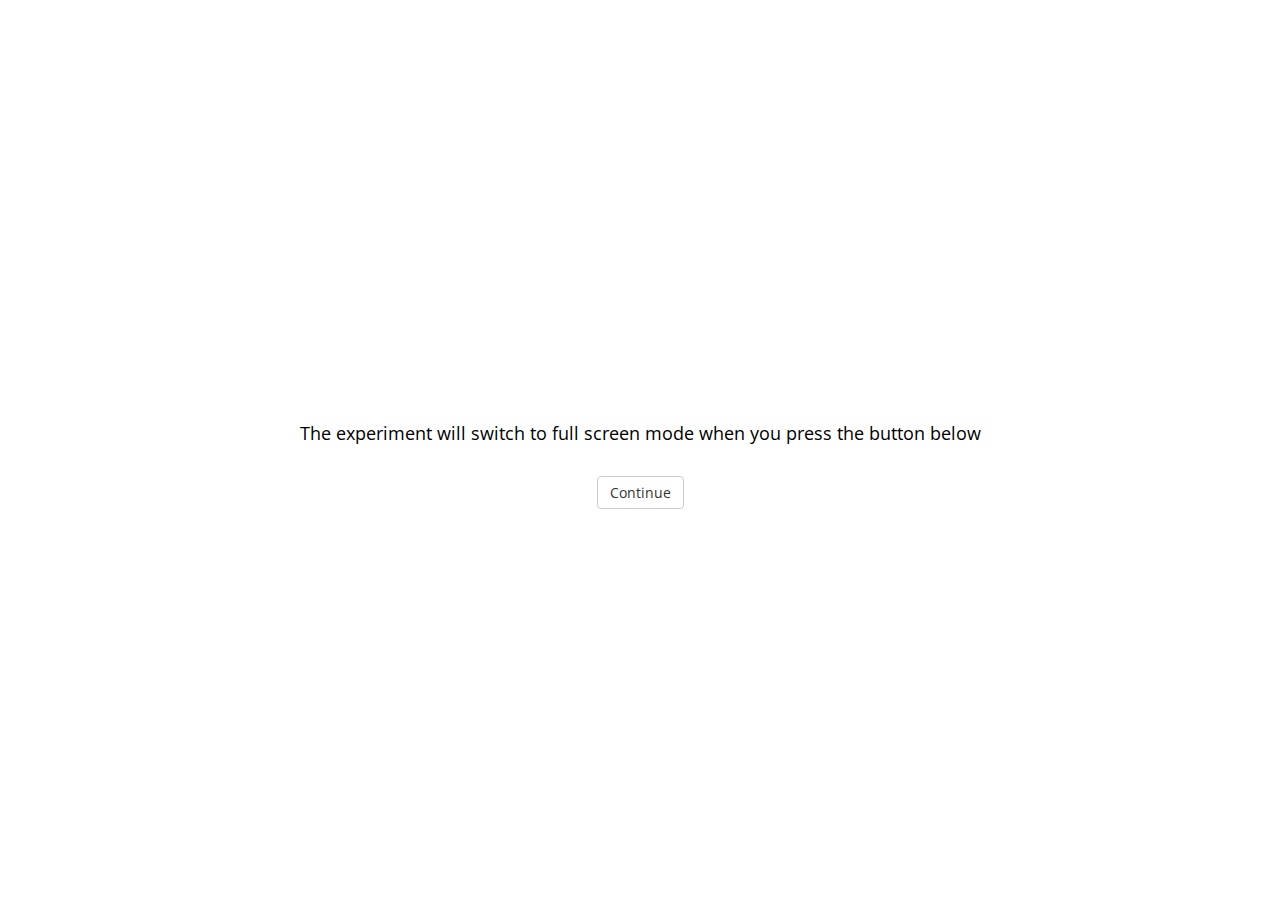
==== session1/cards/index.html @ a39df17e "calc bonus" ====
<!DOCTYPE html>
<html>

<head>
    <title>Cards</title>
    <script src="js/jquery-2.1.1.min.js"></script>
    <script src="js/jspsych.js"></script>
    <script src="plugins/jspsych-resize.js"></script>
    <script src="plugins/jspsych-html-keyboard-response.js"></script>
    <script src="plugins/jspsych-instructions.js"></script>
    <script src="plugins/jspsych-survey-text.js"></script>
    <script src="plugins/jspsych-survey-multi-choice.js"></script>
    <script src="plugins/jspsych-fullscreen.js"></script>
    <script src="plugins/jspsych-html-button-response.js"></script>
    <script src="plugins/jspsych-html-slider-response.js"></script>
    <link href="css/my_exp.css" rel="stylesheet" type="text/css">
    <link href="css/jspsych.css" rel="stylesheet" type="text/css">

</head>

<body>
    <script>

        /*this defines the css properties according to the window_screen_size*/
        var root = document.documentElement;
        var vis_angle_px = 105
        var square_width = 51.4
        root.style.setProperty('--top_middle', window.screen.height / 2 + "px");
        root.style.setProperty('--left_middle', window.screen.width / 2 - (square_width / 2) + "px");
        root.style.setProperty('--top_a', window.screen.height / 2 - vis_angle_px + "px");
        root.style.setProperty('--left_a', window.screen.width / 2 - vis_angle_px + "px");
        root.style.setProperty('--top_b', window.screen.height / 2 - 2 * vis_angle_px + "px");
        root.style.setProperty('--left_b', window.screen.width / 2 - 2 * vis_angle_px + "px");
        root.style.setProperty('--top_c', window.screen.height / 2 - 3 * vis_angle_px + "px");
        root.style.setProperty('--left_c', window.screen.width / 2 - 3 * vis_angle_px + "px");
        root.style.setProperty('--top_d', window.screen.height / 2 - vis_angle_px + "px");
        root.style.setProperty('--right_d', window.screen.width / 2 - vis_angle_px + "px");
        root.style.setProperty('--top_e', window.screen.height / 2 - 2 * vis_angle_px + "px");
        root.style.setProperty('--right_e', window.screen.width / 2 - 2 * vis_angle_px + "px");
        root.style.setProperty('--top_f', window.screen.height / 2 - 3 * vis_angle_px + "px");
        root.style.setProperty('--right_f', window.screen.width / 2 - 3 * vis_angle_px + "px");
        root.style.setProperty('--bottom_g', window.screen.height / 2 - vis_angle_px + "px");
        root.style.setProperty('--right_g', window.screen.width / 2 - vis_angle_px + "px");
        root.style.setProperty('--bottom_h', window.screen.height / 2 - 2 * vis_angle_px + "px");
        root.style.setProperty('--right_h', window.screen.width / 2 - 2 * vis_angle_px + "px");
        root.style.setProperty('--bottom_i', window.screen.height / 2 - 3 * vis_angle_px + "px");
        root.style.setProperty('--right_i', window.screen.width / 2 - 3 * vis_angle_px + "px");
        root.style.setProperty('--bottom_j', window.screen.height / 2 - vis_angle_px + "px");
        root.style.setProperty('--left_j', window.screen.width / 2 - vis_angle_px + "px");
        root.style.setProperty('--bottom_k', window.screen.height / 2 - 2 * vis_angle_px + "px");
        root.style.setProperty('--left_k', window.screen.width / 2 - 2 * vis_angle_px + "px");
        root.style.setProperty('--bottom_l', window.screen.height / 2 - 3 * vis_angle_px + "px");
        root.style.setProperty('--left_l', window.screen.width / 2 - 3 * vis_angle_px + "px");

        root.style.setProperty('--upper1', window.screen.height / 2 - 3 * vis_angle_px + "px");
        root.style.setProperty('--upper2', window.screen.height / 2 - 2 * vis_angle_px + "px");
        root.style.setProperty('--upper3', window.screen.height / 2 - vis_angle_px + "px");

        root.style.setProperty('--lower1', window.screen.height / 2 - 3 * vis_angle_px + "px");
        root.style.setProperty('--lower2', window.screen.height / 2 - 2 * vis_angle_px + "px");
        root.style.setProperty('--lower3', window.screen.height / 2 - vis_angle_px + "px");

        //---------------------------------------------------------------------------------------------
        root.style.setProperty('--left_card', window.screen.width / 2 - 350 + "px");
        root.style.setProperty('--right_card', window.screen.width / 2 -  350 + "px");
        root.style.setProperty('--middle_left_card', window.screen.width / 2 - 160 + "px");
        root.style.setProperty('--middle_right_card', window.screen.width / 2 - 160 + "px");

        root.style.setProperty('--top_card', window.screen.height / 2 - 90 + "px");
        root.style.setProperty('--top_reward', window.screen.height / 2 + "px");
        root.style.setProperty('--left_reward', window.screen.width / 2 + "px");


        /*---------------------------------------------------- 
        Card game starts
        ------------------------------------------------------*/
        /*full screen */
        var enter_fullscreen = {
            type: "fullscreen",
            fullscreen_mode: true
        }
        /*---------------------------------------------------- 
        Define images
        ------------------------------------------------------*/

        var example_deck0=['images/practice_elements/conversation_green_blank.png', 'images/practice_elements/conversation_ocean_blank.png']
        var example_deck1= ['images/practice_elements/heart_bluish_blank.png','images/practice_elements/star_purple_blank.png', 'images/practice_elements/heart_purple_blank.png','images/practice_elements/star_bluish_blank.png']
        var example_deck2= ['images/practice_elements/parallel_brown_plus.png', 'images/practice_elements/trapezoid_fuchsia_x.png', 'images/practice_elements/parallel_fuchsia_plus.png', 'images/practice_elements/trapezoid_brown_x.png', 'images/practice_elements/trapezoid_brown_plus.png', 'images/practice_elements/parallel_fuchsia_x.png', 'images/practice_elements/trapezoid_fuchsia_plus.png', 'images/practice_elements/parallel_brown_x.png']
        var practice_deck_images = [example_deck0,example_deck1,example_deck2]

        var example_reward0=['images/practice_reward/conversation_green_blank.png', 'images/practice_reward/conversation_ocean_blank.png']
        var example_reward1= ['images/practice_reward/heart_bluish_blank.png','images/practice_reward/star_purple_blank.png', 'images/practice_reward/heart_purple_blank.png','images/practice_reward/star_bluish_blank.png']
        var example_reward2= ['images/practice_reward/parallel_brown_plus.png', 'images/practice_reward/trapezoid_fuchsia_x.png', 'images/practice_reward/parallel_fuchsia_plus.png', 'images/practice_reward/trapezoid_brown_x.png', 'images/practice_reward/trapezoid_brown_plus.png', 'images/practice_reward/parallel_fuchsia_x.png', 'images/practice_reward/trapezoid_fuchsia_plus.png', 'images/practice_reward/parallel_brown_x.png']
        var practice_reward_images = [example_deck0,example_deck1,example_deck2]

        //2D array - array i contains the cards for block type i
        var test_deck0=['images/test_elements/pink_blank_triangle.png', 'images/test_elements/green_blank_triangle.png']
        var test_deck1= ['images/test_elements/red_rhombus.png', 'images/test_elements/yellow_hexagon.png','images/test_elements/red_hexagon.png', 'images/test_elements/yellow_rhombus.png']
        var test_deck2= ['images/test_elements/blue_circle_x.png',
        'images/test_elements/orange_square_plus.png',
         'images/test_elements/orange_circle_x.png',
         'images/test_elements/blue_square_plus.png',
         'images/test_elements/blue_square_x.png',
         'images/test_elements/orange_circle_plus.png',
          'images/test_elements/orange_square_x.png',
           'images/test_elements/blue_circle_plus.png' 
            ]
        var test_deck_images = [test_deck0,test_deck1,test_deck2]

        var reward_deck0=['images/reward_elements/pink_blank_triangle.png', 'images/reward_elements/green_blank_triangle.png']
        var reward_deck1= ['images/reward_elements/red_rhombus.png', 'images/reward_elements/yellow_hexagon.png','images/reward_elements/red_hexagon.png', 'images/reward_elements/yellow_rhombus.png']
        var reward_deck2= ['images/reward_elements/blue_circle_x.png',
        'images/reward_elements/orange_square_plus.png',
         'images/reward_elements/orange_circle_x.png',
         'images/reward_elements/blue_square_plus.png',
         'images/reward_elements/blue_square_x.png',
         'images/reward_elements/orange_circle_plus.png',
          'images/reward_elements/orange_square_x.png',
           'images/reward_elements/blue_circle_plus.png' 
            ]
        var reward_deck_images = [reward_deck0,reward_deck1,reward_deck2]

        var reward_images = ['images/zero_coins.png', 'images/won1-no-back1.png']
        var background='images/test_elements/background.png'

        /*----------------------------------------------------
        Define game-related settings
        ------------------------------------------------------*/
        var block_type=Number(jsPsych.randomization.sampleWithoutReplacement([0,1,2], 1));
        var practice_order=jsPsych.randomization.shuffle([0,0,1,1,2,2])
        var practice_number=-1;
        var background_locs;
        var invalid=false;
        var invalid_from_all_keyboard=false;
        var first_loc;
        var second_loc;
        var prob_reward;

        var FB_matrix1 = []; //first option for random walk
        FB_matrix1[0] = [0.157020842, 0.15, 0.15, 0.156040006, 0.15, 0.15, 0.15, 0.15, 0.15, 0.195488406, 0.238761738, 0.208685625, 0.176161325, 0.189415947, 0.179116023, 0.1990778, 0.15, 0.154505329, 0.20971304, 0.248624145, 0.243429274, 0.222942467, 0.25854102, 0.32771788, 0.346910101, 0.363247772, 0.412600622, 0.394723848, 0.379588708, 0.39092306, 0.37934023, 0.422537053, 0.42854826, 0.414645187, 0.411459023, 0.357681821, 0.319182052, 0.271389827, 0.331717046, 0.337330719, 0.360532922, 0.40079545, 0.4120548, 0.419174746, 0.49439884, 0.445138221, 0.462633019, 0.472754153, 0.446989894, 0.450821354]
        FB_matrix1[1] = [0.619709433, 0.638847416, 0.673558252, 0.650024264, 0.609580707, 0.643928684, 0.632410914, 0.660272086, 0.654805088, 0.654415047, 0.651459173, 0.622871469, 0.621873043, 0.64873017, 0.614258789, 0.624416768, 0.584623601, 0.549768795, 0.501743755, 0.463638119, 0.572912292, 0.521565163, 0.483212291, 0.416664343, 0.406414638, 0.424988911, 0.423891952, 0.477917326, 0.499917072, 0.527574737, 0.55610902, 0.542712218, 0.558499434, 0.630558855, 0.630067304, 0.633714377, 0.66237771, 0.642321058, 0.598826994, 0.537534203, 0.541353187, 0.565797459, 0.625624932, 0.673666597, 0.709709244, 0.732720996, 0.63950116, 0.653624258, 0.59332484, 0.584050675]
        FB_matrix1[2] = [0.455624574, 0.447060403, 0.464653849, 0.468050463, 0.479689254, 0.489298433, 0.49896292, 0.503229792, 0.426905337, 0.43950215, 0.424029653, 0.373946687, 0.309792793, 0.299386806, 0.330861332, 0.390680702, 0.368970152, 0.364360177, 0.30563429, 0.304244594, 0.231771321, 0.189074154, 0.232423255, 0.167898662, 0.223806442, 0.15, 0.160403157, 0.15, 0.15, 0.199845574, 0.252707012, 0.240813444, 0.31536487, 0.238292789, 0.158989637, 0.160086403, 0.157452045, 0.176706854, 0.163972711, 0.156086284, 0.15, 0.15, 0.15, 0.15, 0.15, 0.15, 0.163664995, 0.191478745, 0.179692284, 0.15]
        FB_matrix1[3] = [0.57748884, 0.547476684, 0.564055839, 0.533591457, 0.548975462, 0.530164744, 0.449644452, 0.400668363, 0.363860908, 0.384457003, 0.381435283, 0.395809752, 0.418116153, 0.444540894, 0.461018357, 0.499538162, 0.501779212, 0.444644815, 0.41071651, 0.412544239, 0.404462135, 0.394042659, 0.427578923, 0.414173854, 0.432006777, 0.409534504, 0.383596933, 0.366896641, 0.455084108, 0.475709276, 0.523782927, 0.467327472, 0.456414917, 0.399816399, 0.404586093, 0.419517324, 0.426407739, 0.408329963, 0.442421569, 0.439231949, 0.422045599, 0.398831425, 0.445303813, 0.442015842, 0.391095483, 0.39784058, 0.324718947, 0.306483515, 0.337784885, 0.36036193]

        var FB_matrix2 = []; //second option for random walk
        FB_matrix2[0] = [0.845975582487881, 0.85, 0.81123981623416, 0.789141099022303, 0.751663824866457, 0.72735351859757, 0.742347793238537, 0.753754227215819, 0.746075023900087, 0.737343506480181, 0.692984957684149, 0.675577628229723, 0.745556748998617, 0.71125837690303, 0.694514713755348, 0.714388446287687, 0.783630386810177, 0.770445763793407, 0.824521546472684, 0.790480453126701, 0.85, 0.85, 0.843176961956961, 0.85, 0.828195931451447, 0.755869600658702, 0.776593185122782, 0.81606989556573, 0.826657856553749, 0.85, 0.763451985095631, 0.768782826705445, 0.72315453750397, 0.744041295284946, 0.755981819695817, 0.763692087417252, 0.715492666976828, 0.665323379127968, 0.661767041062244, 0.636919337440861, 0.699988753390204, 0.7057964737575, 0.697944056588352, 0.668310166782719, 0.703052596271881, 0.670977141593213, 0.657559374880663, 0.657697260617624, 0.691640971133472, 0.611226726190539]
        FB_matrix2[1] = [0.375602713995613, 0.48282509800063, 0.494525989075682, 0.543622095082177, 0.516946927374032, 0.475244820667582, 0.400760299848026, 0.381880563982018, 0.347755215789558, 0.377812300016978, 0.380163069942995, 0.38413161981098, 0.26760715260041, 0.260422784855496, 0.268155079883975, 0.251406281945099, 0.209543175321419, 0.151202231088302, 0.224978510431589, 0.272585102536807, 0.250095598302914, 0.303130386824021, 0.37655862364951, 0.425015108588993, 0.466527045391378, 0.475585372727463, 0.49537639097554, 0.454527684102617, 0.458159320947147, 0.484668262193617, 0.495795588746343, 0.517344460155327, 0.52701976983929, 0.53399907556477, 0.503566092126325, 0.473970606757295, 0.496098948910575, 0.486695446679407, 0.450300736976094, 0.398544662174359, 0.352858472073834, 0.398636195191715, 0.426971077722684, 0.412985650447782, 0.416677577190978, 0.395748342240411, 0.327448231157449, 0.327799692492665, 0.251975712140467, 0.340218688032523]
        FB_matrix2[2] = [0.193985212384723, 0.206956045541635, 0.210698560537085, 0.167181866606574, 0.160385970678125, 0.222730035820976, 0.198469637701887, 0.172671623566782, 0.162798512889768, 0.15, 0.15, 0.15, 0.15, 0.199552385667056, 0.174287773822883, 0.269670686810636, 0.252786940174757, 0.189125237952722, 0.225414299620099, 0.243618922388333, 0.242317154413386, 0.289912399513056, 0.373745950650062, 0.359084647637115, 0.403656129661135, 0.441680486222199, 0.44164400896872, 0.414427808841568, 0.432450359373388, 0.422407688676513, 0.478765980026055, 0.43991321252404, 0.460515346014774, 0.477542614359421, 0.54663951246181, 0.5718563829427, 0.599289460718547, 0.632344042749078, 0.645294843658166, 0.603839822122366, 0.626033976530081, 0.617148808754216, 0.605145559853044, 0.60581328339173, 0.634693544130636, 0.608156883430918, 0.638272917443395, 0.759248046030977, 0.800744794715403, 0.743147931095743]
        FB_matrix2[3] = [0.657246048073284, 0.618086829682723, 0.595684150521574, 0.557190569488012, 0.564740500495189, 0.537794873440958, 0.572478028772034, 0.544284759819363, 0.565512040769269, 0.609162316383323, 0.612692635970217, 0.599074184466825, 0.624430540771649, 0.61362478265891, 0.589115858605799, 0.659608157197614, 0.609923227373039, 0.646017979685294, 0.678981124134102, 0.614548145493107, 0.56383454031102, 0.549029586091234, 0.55849401531693, 0.534321380083867, 0.524323955534099, 0.470320959464802, 0.472906551046881, 0.538562286829453, 0.478144939931822, 0.446185189590624, 0.381082715549124, 0.366965796117453, 0.358985000652961, 0.372394934108319, 0.344972096143612, 0.385304745329059, 0.353303088597743, 0.354771200328839, 0.302906027656004, 0.295663486413838, 0.352017105089281, 0.354826600774228, 0.318276430004339, 0.33619164577473, 0.32106888741154, 0.359266139343765, 0.341415475662829, 0.281568937933076, 0.282294114905856, 0.199795953234659]

        // capture info from Prolific
        var subject_id = jsPsych.data.getURLVariable('PROLIFIC_PID');
        // randomly assigning the random walk to be either 1 or 2
        if (subject_id != undefined) {
            var sign = subject_id[subject_id.length - 1];
            if (['0', '1', '2', '3', '4', 'a', 'b', 'c'].includes(sign)) {
                var FB_matrix = FB_matrix1
            }
            else {
                var FB_matrix = FB_matrix2
            }
        }
        else {
            var FB_matrix = FB_matrix1
        }

        /*----------------------------------------------------
        Start instructions
        ------------------------------------------------------*/
        var instructions_cards = {
            on_start: function () {
                if (document.querySelector('#cursor-toggle') != null) {
                    document.querySelector('#cursor-toggle').remove()
                }
            },
            type: "instructions",
            pages: ["<p><b><u>Welcome to the card game</u></b></p>"
                + "<p style='text-align:left'>Your winnings in this game will earn you additional payment bonus for the study."
                + " If no extra money will be earned in the card game, you will still get £2.5 for completing this session of the study."
                + " However, <b>you can gain up to an extra £0.9 based on winnings in the game.</b></p>",
            "<p style='text-align:left'> We will now provide instructions regarding the card game. Please read them carefully. <br>"
            + "Feel free to go back and forth between the screens.</p> "
            + "<p style='text-align:left'>At the end of the instructions, <b>we will ask you to complete a short quiz about them</b>, to make sure everything is well understood.</p>",
            "<p style='text-align:left'> Below is an example of a card-deck of four cards, very much like the cards in the game to follow. <b>The card-decks in the game, though, will vary in size - 2-card, 4-card or 8-card decks.</b> </p>" +
            "<img class='exampleDeck' src='images/practice_elements/heart_bluish_blank.png' >"+"<img class='exampleDeck' src='images/practice_elements/star_purple_blank.png' >"+
            "<img class='exampleDeck' src='images/practice_elements/heart_purple_blank.png' >"+"<img class='exampleDeck' src='images/practice_elements/star_bluish_blank.png' >",
            "<p> On each step, only two cards from the card deck will be offered, in only two of the four possible locations (as shown in the examples below).<br>"
            + "You will be able to select the <b>left card by pressing 'S'</b>, the <b>middle-left card by pressing 'F'</b>, the <b>middle-right card by pressing 'H'</b> and the <b>right card by pressing 'K'</b> on your keyboard."
            + " <br><br><u>Please do your best to respond as fast and as accurate as you can.</u><br></p>"
            + "<img class='exampleLoc1' src='images/example1.png' > <br>" + "<img class='exampleLoc2' src='images/example2.png' >",
            "<p style='text-align:left'>After selecting the card, you will see an outcome in the middle of the screen, as shown below.<br><br>"
            + "<b>Winning very much depends on the location of the card you chose - some locations are better than others in the block.</b><br>"
            + "Your task is to find out which location is the best in each block at any time and choose it.<br><br> <b> Please note that the winning chances of the locations are independent</b>.<br> Learning about one location does not tell you anything about the other locations.</p>"
            + "<br> <img class='exampleReward' src='images/example_reward.png'>",
            "<p style='text-align:left'><u>Three important things to remember:</u><br>"
            + "1. <b>How good a location is can change along with the game - </b> somewhat like the value of market products that sometimes is worth more and sometimes less."
            + "<br><br>2.<b> Only the locations are related to your chances of winning - </b> the identity of the card does not influence the chances of winning a coin.<br><br>"
            + " 3. <b>The chance that each location will give you money has nothing to do with the other locations - </b> you can't learn about one location from the money rewards you got for another.</p>"],
            show_clickable_nav: true
        };

        var start_instructions_test = {
            on_start: function () {
                if (document.querySelector('#cursor-toggle') != null)
                    document.querySelector('#cursor-toggle').remove()
            },
            type: 'html-keyboard-response',
            stimulus: "<p> <br><br> You will now move on to a quick quiz to make sure you understood the instructions. If you make a mistake, you will need to go through the instructions again. <br><br> <b> Press any key to continue</b></p>"
        }
        var Q1_options = ["2", "4", "8", "Could be either one, depending on the block."]
        var Q2_3_options = ["2", "4", "6"];
        var Q4_options = ["Click on it.", "Press the LEFT or RIGHT arrow keys.", "Press the 'S', 'F', 'H' or 'K' keys."];
        var Q5_6_options = ["True", "False"];
        var Q7_options = ["The goal is to learn which card is better", "The goal is to learn which location is better"]
        var Q8_options = ["True", "False"];
        var Q9_options = ["True - the cards are related to the winning chances.", "False - you won't win more or less by choosing one card over the other. Only the locations are related to your chance of winning."];


        var instructions_test = {
            type: 'survey-multi-choice',
            questions: [
                { prompt: "What is the size of a card deck?", name: 'deck_size', correct: "Could be either one, depending on the block.", options: Q1_options, required: true },
                { prompt: "How many cards are presented on each step?", name: 'cards_step', correct: "2", options: Q2_3_options, required: true },
                { prompt: "How many possible locations are there?", name: 'locations_amount', correct: "4", options: Q2_3_options, required: true },
                { prompt: "How do you choose a card?", name: 'choose_card', correct: "Press the 'S', 'F', 'H' or 'K' keys.", options: Q4_options, required: true },
                { prompt: "Some locations are better than others.", name: 'better_locations', correct: "True", options: Q5_6_options, required: true },
                { prompt: "How 'good' or 'bad' a location is will change along the game.", name: 'value_change', correct: "True", options: Q5_6_options, required: true },
                { prompt: "What is the goal in the game?", name: 'game_goal', correct: "The goal is to learn which location is better", options: Q7_options, required: true },
                { prompt: "If one location leads you to a large sum of money, it means the other location will probably lead you to a small sum of money.", name: 'value_independence', correct: 'False', options: Q8_options, required: true },
                { prompt: "If you select a location based on the card presented there, you might win more", name: 'location_value', correct: "False - you won't win more or less by choosing one card over the other. Only the locations are related to your chance of winning.", options: Q9_options, required: true },
            ],
        };

        var if_trial = {
            type: 'html-button-response',
            stimulus: "<p>Sorry. You made a mistake.<br>"
                + "Let's go back to the instructions. "
                + "Please read them carefully before submitting your answers. <br>"
                + "Thank you!",
            choices: ['Back to instructions']
        }
        var to_repeat;
        var check_answers = {
            timeline: [if_trial],
            conditional_function: function () {
                // get the data from the previous trial,
                // and check which key was pressed
                to_repeat = false;
                var responses_to_test = JSON.parse(jsPsych.data.get().filter({ trial_type: 'survey-multi-choice' }).last(1).select('responses').values[0])
                for (i = 0; i < instructions_test.questions.length; i++) {
                    current_name = instructions_test.questions[i].name;
                    current_correct = instructions_test.questions[i].correct
                    if (current_correct != responses_to_test[current_name]) {
                        to_repeat = true;
                        return to_repeat
                    }
                    else {
                        to_repeat = false;

                    }
                }
                return to_repeat
            }
        }
        /*---------------------------------------------------- 
        Functions for card game
        ------------------------------------------------------*/

        function find_background_loc(arr) {
            var ret=[false,false,false,false]
            var i
            for(i=0; i<arr.length; i++){
                if (arr[i]==background){
                    ret[i]=true;
                }
            }
            return ret;
        }

        function draw_show_cards(deck) {
            if (block_type==0){ //only colors
                card1=deck[0]
                card2= deck[1]
            }
            else if (block_type==1){// colors+shapes
                index= jsPsych.randomization.sampleWithReplacement([0,2],1)
                if(index==0){
                    card1=deck[0]
                    card2=deck[1]
                }
                else{
                    card1=deck[2]
                    card2=deck[3]
                }
            }
            else{ //colors+shapes+pattern
                index= jsPsych.randomization.sampleWithReplacement([0,2,4,6],1)
                if(index==0){
                    card1=deck[0]
                    card2=deck[1]
                }
                else if (index==2){
                    card1=deck[2]
                    card2=deck[3]
                }
                else if (index==4){
                    card1=deck[4]
                    card2=deck[5]
                }
                else{
                    card1=deck[6]
                    card2=deck[7]
                }
            }

            arr= jsPsych.randomization.shuffle([card1,card2,background, background])
            left_card=arr[0];
            mid_left_card=arr[1];
            mid_right_card=arr[2];
            right_card=arr[3];
            background_locs=find_background_loc(arr)

            if (practice_number == -1){ //if we are not in practice
                for (var i = 0; i < 4; i++){
                    if (background_locs[i] == 0){
                        if (arr[i] == card1){
                            first_loc = i
                        }
                        else {
                            second_loc = i
                        }
                    }
                }
            }


            left_with_tag = "<img class='card_left' src='" + left_card + "'>"
            mid_left_with_tag = "<img class='card_middle_left' src='" + mid_left_card + "'>"
            mid_right_with_tag = "<img class='card_middle_right' src='" + mid_right_card + "'>"
            right_with_tag = "<img class='card_right' src='" + right_card + "'>"

            return left_with_tag +  mid_left_with_tag + mid_right_with_tag + right_with_tag;
        }

        function show_choice() {
            last_choice = jsPsych.pluginAPI.convertKeyCodeToKeyCharacter(jsPsych.data.getLastTrialData().values()[0].key_press)

            left_with_tag = "<img class='card_left' src='" + background + "'>"
            mid_left_with_tag = "<img class='card_middle_left' src='" + background + "'>"
            mid_right_with_tag = "<img class='card_middle_right' src='" + background + "'>"
            right_with_tag = "<img class='card_right' src='" + background + "'>"

            if (last_choice == 's') {
                if (background_locs[0]==true){
                    invalid=true
                } 
                else{
                    selected = 0
                    if (practice_number != -1) { //we're practicing
                        card_selected = practice_deck_images[block_type].indexOf(left_card)
                        left_to_show = practice_reward_images[block_type][card_selected]
                    }
                    else{
                        card_selected = test_deck_images[block_type].indexOf(left_card)
                        left_to_show = reward_deck_images[block_type][card_selected]
                    }
                    left_with_tag = "<img class='card_left' src='" + left_to_show + "'>"
                }
            }
            else if (last_choice == 'f') {
                if (background_locs[1]==true){
                    invalid=true
                } 
                else{
                    selected = 1
                    if (practice_number != -1) { //we're practicing
                        card_selected = practice_deck_images[block_type].indexOf(mid_left_card)
                        mid_left_to_show = practice_reward_images[block_type][card_selected]
                    }
                    else{
                        card_selected = test_deck_images[block_type].indexOf(mid_left_card)
                        mid_left_to_show = reward_deck_images[block_type][card_selected]
                    }
                    mid_left_with_tag = "<img class='card_middle_left' src='" + mid_left_to_show + "'>"
                }
            }
            else if (last_choice == 'h') {
                if (background_locs[2]==true){
                    invalid=true
                } 
                else{
                    selected = 2
                    if (practice_number != -1) { //we're practicing
                        card_selected = practice_deck_images[block_type].indexOf(mid_right_card)
                        mid_right_to_show = practice_reward_images[block_type][card_selected]
                    }
                    else{
                        card_selected = test_deck_images[block_type].indexOf(mid_right_card)
                        mid_right_to_show = reward_deck_images[block_type][card_selected]
                    }
                    mid_right_with_tag = "<img class='card_middle_right' src='" + mid_right_to_show + "'>"
                }
            }
            else if (last_choice == 'k') {
                if (background_locs[3]==true){
                    invalid=true
                } 
                else{
                    selected = 3
                    if (practice_number != -1) { //we're practicing
                        card_selected = practice_deck_images[block_type].indexOf(right_card)
                        right_to_show = practice_reward_images[block_type][card_selected]
                    }
                    else{
                        card_selected = test_deck_images[block_type].indexOf(right_card)
                        right_to_show = reward_deck_images[block_type][card_selected]
                    }
                    right_with_tag = "<img class='card_right' src='" + right_to_show + "'>"
                }
            }
            else{
                selected = null
                reward = 0
                if (last_choice!= null){
                    invalid_from_all_keyboard=true;
                    return '<div style="font-size:40px; position: absolute; left: 220px; top: 300px;">Please choose only between "S", "F", "H" and "K"!</div>'
                }
                else {
                    return '<div style="font-size:40px; position: absolute; left: 420px; top: 300px;">Please respond faster!</div>'
                }
            }
            if (invalid==true) {
                selected = null
                reward = 0
                return '<div style="font-size:40px; position: absolute; left: 380px; top: 300px;">Please choose a valid option!</div>'
            }
            return left_with_tag + mid_left_with_tag + mid_right_with_tag + right_with_tag;

        }

        function show_reward (){
            key_selected = jsPsych.data.getLastTrialData().values()[0].key_selected
            left_with_tag = "<img class='card_left' src='" + background + "'>"
            mid_left_with_tag = "<img class='card_middle_left' src='" + background + "'>"
            mid_right_with_tag = "<img class='card_middle_right' src='" + background + "'>"
            right_with_tag = "<img class='card_right' src='" + background + "'>"
            card_selected = jsPsych.data.getLastTrialData().values()[0].card_selected

            if (key_selected == 0) {
                if (practice_number != -1) { //we're practicing
                    left_card = practice_reward_images[block_type][card_selected]
                }
                else{
                    left_card = reward_deck_images[block_type][card_selected]
                }
                left_with_tag = "<img class='card_left' src='" + left_card + "'>"
            }
            else if (key_selected == 1) {
                if (practice_number != -1) { //we're practicing
                    mid_left_card = practice_reward_images[block_type][card_selected]
                }
                else{
                    mid_left_card = reward_deck_images[block_type][card_selected]
                }
                mid_left_with_tag = "<img class='card_middle_left' src='" + mid_left_card + "'>"
            }
            else if (key_selected == 2) {
                if (practice_number != -1) { //we're practicing
                    mid_right_card = practice_reward_images[block_type][card_selected]
                }
                else{
                    mid_right_card = reward_deck_images[block_type][card_selected]
                }
                mid_right_with_tag = "<img class='card_middle_right' src='" + mid_right_card + "'>"
            }
            else if (key_selected == 3) {
                if (practice_number != -1) { //we're practicing
                    right_card = practice_reward_images[block_type][card_selected]
                }
                else{
                    right_card = reward_deck_images[block_type][card_selected]
                }
                right_with_tag = "<img class='card_right' src='" + right_card + "'>"
            }
            else if (invalid==true) {
                invalid=false
                return '<div style="font-size:40px; position: absolute; left: 380px; top: 300px;">Please choose a valid option!</div>'  + '<p><b>Press SPACE to continue</b></p>'
            }
            else if( invalid_from_all_keyboard==true) {
                invalid_from_all_keyboard=false
                return '<div style="font-size:40px; position: absolute; left: 220px; top: 300px;">Please choose only between "S", "F", "H" and "K"!</div>'+ '<p><b>Press SPACE to continue</b></p>'
            }
            else {
                return '<div style="font-size:40px; position: absolute; left: 420px; top: 300px;">Please respond faster!</div>'  + '<p><b>Press SPACE to continue</b></p>'
            }
            prob_reward = FB_matrix[selected][current_cards_exp_trial];
            prob_unreward = 1 - prob_reward;
            reward = jsPsych.randomization.sampleWithReplacement([0, 1], 1, [prob_unreward, prob_reward])[0];
            reward_to_show = "<img class=reward src='" + reward_images[reward] + "'>"
            return left_with_tag + mid_left_with_tag + mid_right_with_tag + right_with_tag  + reward_to_show  + '<br><br><br><br><br><br><br><br><p><b>Press SPACE to continue</b></p>'
        }

        function images_for_block_start() {
            images = test_deck_images[block_type]
            return images
        }

        /*This function downloads the data */
        var subN = localStorage.subN
        var IDsub = Date.now();
        function download_csv(csv) {
            var hiddenElement = document.createElement('a');
            file_name = "WM_visual_array_" + subN + "_" + IDsub.toString() + ".csv"
            hiddenElement.href = 'data:text/csv;charset=utf-8,' + encodeURI(csv);
            hiddenElement.target = '_blank';
            hiddenElement.download = file_name;
            hiddenElement.click();
        }
        /*---------------------------------------------------- 
        Variabels for card game
        ------------------------------------------------------*/
        var current_cards_practice_trial = 0;
        var current_cards_exp_trial = 0;
        var block = 0;
        var blocks = 3;
        var left_card;
        var right_card;
        var mid_left_card;
        var mid_right_card;
        var selected;
        var reward;

        /*---------------------------------------------------- 
        Start practice
        ------------------------------------------------------*/
        var timeline = [];
        timeline.push(enter_fullscreen)
        var start_practice= {
            type: 'html-keyboard-response',
            stimulus: '<div>We will now do a few practice trials <br> Please be ready with your fingers on <b>"S"</b>, <b>"F"</b>, <b>"H"</b> and <b>"K"</b>. <br><br> <b> Press any key to begin</b></div>',
            post_trial_gap: 1000,
            on_finish: function () { 
                document.querySelector('head').insertAdjacentHTML('beforeend', '<style id="cursor-toggle"> html { cursor: none; } </style>') 
            },
        }

        var fixation_cards = {
            type: 'html-keyboard-response',
            stimulus: function(){
                left_with_tag = "<img class='card_left' src='" + background + "'>"
                mid_left_with_tag = "<img class='card_middle_left' src='" + background + "'>"
                mid_right_with_tag = "<img class='card_middle_right' src='" + background + "'>"
                right_with_tag = "<img class='card_right' src='" + background + "'>"
                return left_with_tag + mid_left_with_tag + mid_right_with_tag + right_with_tag;
            },
            choices: jsPsych.NO_KEYS,
            trial_duration: 900
        }

        var practice_cards1 = {
            type: "html-keyboard-response",
            stimulus: function () {
                practice_number+=1;
                block_type=practice_order[practice_number];
                return draw_show_cards(practice_deck_images[block_type])
            },
            choices: jsPsych.ALL_KEYS,
            trial_duration: 6000,
            data: { phase: 'practice', trial_name: 'cards1', trial_num: function () { return current_cards_practice_trial } },

        }

        var practice_choice1 = {
            type: "html-keyboard-response",
            stimulus: show_choice,
            choices: jsPsych.NO_KEYS,
            trial_duration: 500,
            data: { phase: 'practice', trial_name: 'choice1', trial_num: function () { return current_cards_practice_trial } },
            on_finish: function (data) {
                data.key_selected = selected
                if (selected == 0) {
                    data.card_selected = practice_deck_images[block_type].indexOf(left_card)
                }
                else if (selected == 1) {
                    data.card_selected = practice_deck_images[block_type].indexOf(mid_left_card)
                }
                else if (selected == 2) {
                    data.card_selected = practice_deck_images[block_type].indexOf(mid_right_card)
                }
                else if (selected == 3) {
                    data.card_selected = practice_deck_images[block_type].indexOf(right_card)
                }
            }
        }

        var practice_reward1 = {
            type: "html-keyboard-response",
            stimulus: function () {
                return show_reward()
            },
            choices: [32],
            data: { phase: 'practice', trial_name: 'reward1', trial_num: function () { return current_cards_practice_trial } }
            , on_finish: function (data) {
                data.reward = reward;
                if (practice_number == 5) { //practice is over
                    practice_number = -1;
                    block_type=Number(jsPsych.randomization.sampleWithoutReplacement([0,1,2], 1));
                }
            }
        }

        /*---------------------------------------------------- 
        Start exp part of card game
        ------------------------------------------------------*/

        var start_exp = {
            type: 'html-keyboard-response',
            stimulus: '<div> Good job! Practice completed. <br> <br> We will now move on to the real game. Do your best to figure out which locations are better. Good luck!<br><br> <b>Press any key to continue.</b></div>',
            post_trial_gap: 1000,
        }

        var start_block = {
            type: 'html-keyboard-response',
            stimulus: function () {
                block_type=(block_type+1)%3;
                start_block_str= '<p><b><u>Test block ' + (block + 1) + ' out of ' + (blocks) + '</u></b></p>' + '<p style="text-align: left"> You will now start a test block. Below are the cards that can appear in this round.</p>'
                    + '<p style="text-align: left">Use the response key that matches the location of the card you select ("S", "F", "H" or "K", in correspondence) to make your selection. <br> Please do your best to win as many coins as possible!<br> </p>'
                    + '<p style="text-align: left">Remember that: <br> 1) How "good" each location is can change along the round <br> 2) Only the location of the card (not the card that appeared there) predicts an outcome <br> 3) The chance that each location will give you money has nothing to do with the other locations </p>'
                    + '<p><b>Press SPACE to start</b></p>'
                if (block_type==0){
                    start_block_str+='<img src="' + images_for_block_start()[0] + '" class="block_example">  ' + '<img src="' + images_for_block_start()[1] + '" class="block_example">    '
                }
                else if (block_type==1){
                    start_block_str+= '<img src="' + images_for_block_start()[0] + '" class="block_example">  ' + '<img src="' + images_for_block_start()[1] + '" class="block_example">    ' + '<img src="' + images_for_block_start()[2] + '" class="block_example">    ' + '<img src="' + images_for_block_start()[3] + '" class="block_example">  '
                }
                else{
                    start_block_str+= '<img src="' + images_for_block_start()[0] + '" class="block_example">  ' + '<img src="' + images_for_block_start()[1] + '" class="block_example">    ' + '<img src="' + images_for_block_start()[2] + '" class="block_example">    ' + '<img src="' + images_for_block_start()[3] + '" class="block_example">  '
                    + '<img src="' + images_for_block_start()[4] + '" class="block_example">  ' + '<img src="' + images_for_block_start()[5] + '" class="block_example">    ' + '<img src="' + images_for_block_start()[6] + '" class="block_example">    ' + '<img src="' + images_for_block_start()[7] + '" class="block_example">'
                }
                return start_block_str;
            },
            choices: [32]
            , post_trial_gap: 1000,
            on_finish: function () { document.querySelector('head').insertAdjacentHTML('beforeend', '<style id="cursor-toggle"> html { cursor: none; } </style>') },
        }

        var exp_cards1 = {
            type: "html-keyboard-response",
            stimulus: function () {
                return draw_show_cards(images_for_block_start())
            },
            choices: jsPsych.ALL_KEYS,
            trial_duration: 6000,
            data: { phase: 'exp', trial_name: 'cards1', trial_num: function () { return current_cards_exp_trial },
                block_type: function () { return block_type} },
            on_finish: function (data) {
                data.first_loc = first_loc
                data.second_loc = second_loc
            }
        }

        var exp_choice1 = {
            type: "html-keyboard-response",
            stimulus: show_choice,
            choices: jsPsych.NO_KEYS,
            trial_duration: 500,
            //trial_duration: 3000,
            data: { phase: 'exp', trial_name: 'choice1', trial_num: function () { return current_cards_exp_trial },
                block_type: function () { return block_type} },
            on_finish: function (data) {
                data.key_selected = selected
                data.first_loc = first_loc
                data.second_loc = second_loc
                if (selected == 0) {
                    data.card_selected = images_for_block_start().indexOf(left_card)
                }
                else if (selected == 1) {
                    data.card_selected = images_for_block_start().indexOf(mid_left_card)
                }
                else if (selected == 2) {
                    data.card_selected = images_for_block_start().indexOf(mid_right_card)
                }
                else if (selected == 3) {
                    data.card_selected = images_for_block_start().indexOf(right_card)
                }
            }
        }
        var exp_reward1 = {
            type: "html-keyboard-response",
            stimulus: function () {
                return show_reward()
            },
            choices: [32],
            data: {
                phase: 'exp', trial_name: 'reward1', trial_num: function () { return current_cards_exp_trial },
                block: function () { return block }, block_type: function () { return block_type}
            },

            on_finish: function (data) {
                current_cards_exp_trial+=1;
                data.reward = reward;
                data.prob_reward = prob_reward
                data.key_selected = selected
                data.first_loc = first_loc
                data.second_loc = second_loc
                if (selected == 0) {
                    data.card_selected = images_for_block_start().indexOf(left_card)
                }
                else if (selected == 1) {
                    data.card_selected = images_for_block_start().indexOf(mid_left_card)
                }
                else if (selected == 2) {
                    data.card_selected = images_for_block_start().indexOf(mid_right_card)
                }
                else if (selected == 3) {
                    data.card_selected = images_for_block_start().indexOf(right_card)
                }
            }
        }

        var finish_block = {
            type: 'html-keyboard-response',
            stimulus: function () {
    
                finish_block_string = '<p>Good job!</p>' + '<p style="text-align: left"><br> Test block ' + (block + 1) + ' out of ' + (blocks) + ' is over.'
                if (block != 2) {
                    finish_block_string += ' You can stretch a little and take a short break while sitting in front of the screen, if needed.</p><p> <br><br><br><b>Press SPACE to continue</b>  </p>'
                }
                else {
                    finish_block_string += 'Thank you for your participation!</p><p> <br><br><br><b>Press SPACE to exit</b>  </p>'
                }
                return finish_block_string
            },
            post_trial_gap: 1000,
            choices: [32],
            on_finish: function () {
                block += 1;
                current_cards_exp_trial = 0;
            }
        }

        /*---------------------------------------------------- 
        Define timeline for card part
        ------------------------------------------------------*/
        var demo_procedure = {
            timeline: [fixation_cards, practice_cards1, practice_choice1, practice_reward1],
            repetitions: 6  //8.15 sec per trial on avg , 6 trials = 49 sec
        }

        var instructions_loop = {
            timeline: [instructions_cards, start_practice, demo_procedure, start_instructions_test, instructions_test, check_answers],
            loop_function: function () {
                if (to_repeat == true) {
                    return true;
                } else {
                    return false;
                }
            }
        }

        var test_procedure = {
            timeline: [fixation_cards, exp_cards1, exp_choice1, exp_reward1],
            repetitions: 1 //8.15 sec per trial on avg - 50 trials per block. 6.8 minutes on avg per block
        }
        var test_blocks = {
            timeline: [start_block, test_procedure, finish_block],
            repetitions: 3
        };

        var full_procedure = {
            timeline: [instructions_loop, start_exp, test_blocks]
            //timeline: [start_exp, test_blocks]


        }
        timeline.push(full_procedure)

        /*---------------------------------------------------- 
              Define init for the whole experiment
              ------------------------------------------------------*/
        jsPsych.init({
            timeline: timeline,
            preload_images: example_deck0,example_deck1,example_deck2,test_deck0,test_deck1,test_deck2,reward_images,reward_deck0,reward_deck1,reward_deck2,
            show_preload_progress_bar: true,
            on_finish: function () {
                // This all part is not used in this experiment (showing participants their bonus and capacity)
                /*calculate bonus */
                var number_of_reward1 = jsPsych.data.get().filter({ phase: 'exp', trial_name: 'reward1' }).select('reward').sum()
                var number_of_reward2 = jsPsych.data.get().filter({ phase: 'exp', trial_name: 'reward2' }).select('reward').sum()
                var bonus = 0.007 * (number_of_reward1 + number_of_reward2)
                var bonus_string = bonus.toFixed(2)
                localStorage.bonus = bonus_string; //bonus to show
                /*get data */
                processed_data = jsPsych.data.get().json()
                download_csv(jsPsych.data.get().csv())
                $.ajax({
                    type: 'POST',
                    url: '/save',
                    data: { 'data': processed_data },
                    success: function () {
                        console.log('success');
                        document.location = '/next'
                    },
                    // Endpoint not running, local save
                    error: function (err) {
                        console.log(err)
                    }
                });
            }
        });
        /*----------------------------------------------------
        After experiment
        ------------------------------------------------------*/
        /* we don't use it here. we have after_exp
        var timeline = [];
        var accuracy = localStorage.accuracy;
        var bonus = localStorage.bonus;
        
        var conclusion = {
            type: 'html-keyboard-response',
            stimulus: function () {
                var feedback_string = '<div style="font-size:20px;">This task is over. Thank you for your participation and see you tomorrow.<br>';
                return feedback_string
            }
        }
        timeline.push(conclusion)
        */
    </script>

</body>

</html>
---- session1/cards/css/my_exp.css ----
img {
        height: 250px;
        width: 200px;
    }

    p {
        padding: 10px
    }

    img.fullscreen {
        height: 150px;
        width: 526px;
    }

    :root {
        --top_middle: 0px;
        --left_middle: 0px;

        --top_a: 0px;
        --left_a: 0px;
        --top_b: 0px;
        --left_b: 0px;
        --top_c: 0px;
        --left_c: 0px;


        --top_d: 0px;
        --right_d: 0px;
        --top_e: 0px;
        --right_e: 0px;
        --top_f: 0px;
        --right_f: 0px;

        --bottom_g: 0px;
        --right_g: 0px;
        --bottom_h: 0px;
        --right_h: 0px;
        --bottom_i: 0px;
        --right_i: 0px;


        --bottom_j: 0px;
        --left_j: 0px;
        --bottom_k: 0px;
        --left_k: 0px;
        --bottom_l: 0px;
        --left_l: 0px;

       --upper1: 0px;
       --upper2: 0px;
       --upper3: 0px;

       --lower1: 0px;
       --lower2: 0px;
       --lower3: 0px;

        --left_card: 0px;
        --middle_left_card: 0px;
        --middle_right_card: 0px;
        --right_card: 0px;
        --top_card: 0px;
        --top_reward: 0px;
        --left_reward: 0px;
    }


    .reward {

        display: block;
        margin-left: auto;
        margin-right: auto;
        height: 110px;
        width: 100px;
    }

    .group {
        height: 135px;
        width: 487px;
    }

    .example {
        height: 135px;
        width: 217px;
    }

    .block_example {
        height: 130px;
        width: 130px;
    }

    .exampleDeck {
        height: 130px;
        width: 130px;
        margin-right: 5px;
    }

    .exampleLoc1 {
        height: 223px;
        width: 960px;
        margin-bottom: -60px;
        margin-top: -30px;
    }

    .exampleLoc2 {
        height: 223px;
        width: 960px;
        margin-bottom: -20px;
    }

    .exampleReward {
        height: 224px;
        width: 566px;
    }

    img.card_left {
        position: fixed;
        height: 130px;
        width: 130px;
        left: var(--left_card);
        top: var(--top_card);
    }

    img.card_right {
        position: fixed;
        height: 130px;
        width: 130px;
        right: var(--right_card);
        top: var(--top_card);
    }

    img.card_middle_left {
        position: fixed;
        height: 130px;
        width: 130px;
        left: var(--middle_left_card);
        top: var(--top_card);
    }

    img.card_middle_right {
        position: fixed;
        height: 130px;
        width: 130px;
        right: var(--middle_right_card);
        top: var(--top_card);
    }
---- session1/cards/css/jspsych.css ----
/*
 * CSS for jsPsych experiments.
 *
 * This stylesheet provides minimal styling to make jsPsych
 * experiments look polished without any additional styles.
 */

 @import url(https://fonts.googleapis.com/css?family=Open+Sans:400italic,700italic,400,700);

/* Container holding jsPsych content */

 .jspsych-display-element {
   display: flex;
   flex-direction: column;
   overflow-y: auto;
 }

 .jspsych-display-element:focus {
   outline: none;
 }

 .jspsych-content-wrapper {
   display: flex;
   margin: auto;
   flex: 1 1 100%;
   width: 100%;
 }

 .jspsych-content {
   max-width: 95%; /* this is mainly an IE 10-11 fix */
   text-align: center;
   margin: auto; /* this is for overflowing content */
 }

 .jspsych-top {
   align-items: flex-start;
 }

 .jspsych-middle {
   align-items: center;
 }

/* fonts and type */

.jspsych-display-element {
  font-family: 'Open Sans', 'Arial', sans-serif;
  font-size: 18px;
  line-height: 1.6em;
}

/* Form elements like input fields and buttons */

.jspsych-display-element input[type="text"] {
  font-family: 'Open Sans', 'Arial', sans-serif;
  font-size: 14px;
}

/* borrowing Bootstrap style for btn elements, but combining styles a bit */
.jspsych-btn {
  display: inline-block;
  padding: 6px 12px;
  margin: 0px;
  font-size: 14px;
  font-weight: 400;
  font-family: 'Open Sans', 'Arial', sans-serif;
  cursor: pointer;
  line-height: 1.4;
  text-align: center;
  white-space: nowrap;
  vertical-align: middle;
  background-image: none;
  border: 1px solid transparent;
  border-radius: 4px;
  color: #333;
  background-color: #fff;
  border-color: #ccc;
}

/* only apply the hover style on devices with a mouse/pointer that can hover - issue #977 */
@media (hover: hover) {
  .jspsych-btn:hover {
    background-color: #ddd;
    border-color: #aaa;
  }
}

.jspsych-btn:active {
  background-color: #ddd;
  border-color:#000000;
}

.jspsych-btn:disabled {
  background-color: #eee;
  color: #aaa;
  border-color: #ccc;
  cursor: not-allowed;
}

/* custom style for input[type="range] (slider) to improve alignment between positions and labels */

.jspsych-slider {
  appearance: none;
  -webkit-appearance: none; 
  -moz-appearance: none;
  width: 100%; 
  background: transparent; 
}
.jspsych-slider:focus {
  outline: none;
}
/* track */
.jspsych-slider::-webkit-slider-runnable-track {
  appearance: none;
  -webkit-appearance: none;
  width: 100%;
  height: 8px;
  cursor: pointer;
  background: #eee;
  box-shadow: 0px 0px 0px #000000, 0px 0px 0px #0d0d0d;
  border-radius: 2px;
  border: 1px solid #aaa;
}
.jspsych-slider::-moz-range-track {
  appearance: none;
  width: 100%;
  height: 8px;
  cursor: pointer;
  background: #eee;
  box-shadow: 0px 0px 0px #000000, 0px 0px 0px #0d0d0d;
  border-radius: 2px;
  border: 1px solid #aaa;
}
.jspsych-slider::-ms-track {
  appearance: none;
  width: 99%;
  height: 14px;
  cursor: pointer;
  background: #eee;
  box-shadow: 0px 0px 0px #000000, 0px 0px 0px #0d0d0d;
  border-radius: 2px;
  border: 1px solid #aaa;
}
/* thumb */
.jspsych-slider::-webkit-slider-thumb {
  border: 1px solid #666;
  height: 24px;
  width: 15px;
  border-radius: 5px;
  background: #ffffff;
  cursor: pointer;
  -webkit-appearance: none;
  margin-top: -9px;
}
.jspsych-slider::-moz-range-thumb {
  border: 1px solid #666;
  height: 24px;
  width: 15px;
  border-radius: 5px;
  background: #ffffff;
  cursor: pointer;
}
.jspsych-slider::-ms-thumb {
  border: 1px solid #666;
  height: 20px;
  width: 15px;
  border-radius: 5px;
  background: #ffffff;
  cursor: pointer;
  margin-top: -2px;
}

/* jsPsych progress bar */

#jspsych-progressbar-container {
  color: #555;
  border-bottom: 1px solid #dedede;
  background-color: #f9f9f9;
  margin-bottom: 1em;
  text-align: center;
  padding: 8px 0px;
  width: 100%;
  line-height: 1em;
}
#jspsych-progressbar-container span {
  font-size: 14px;
  padding-right: 14px;
}
#jspsych-progressbar-outer {
  background-color: #eee;
  width: 50%;
  margin: auto;
  height: 14px;
  display: inline-block;
  vertical-align: middle;
  box-shadow: inset 0 1px 2px rgba(0,0,0,0.1);
}
#jspsych-progressbar-inner {
  background-color: #aaa;
  width: 0%;
  height: 100%;
}

/* Control appearance of jsPsych.data.displayData() */
#jspsych-data-display {
  text-align: left;
}
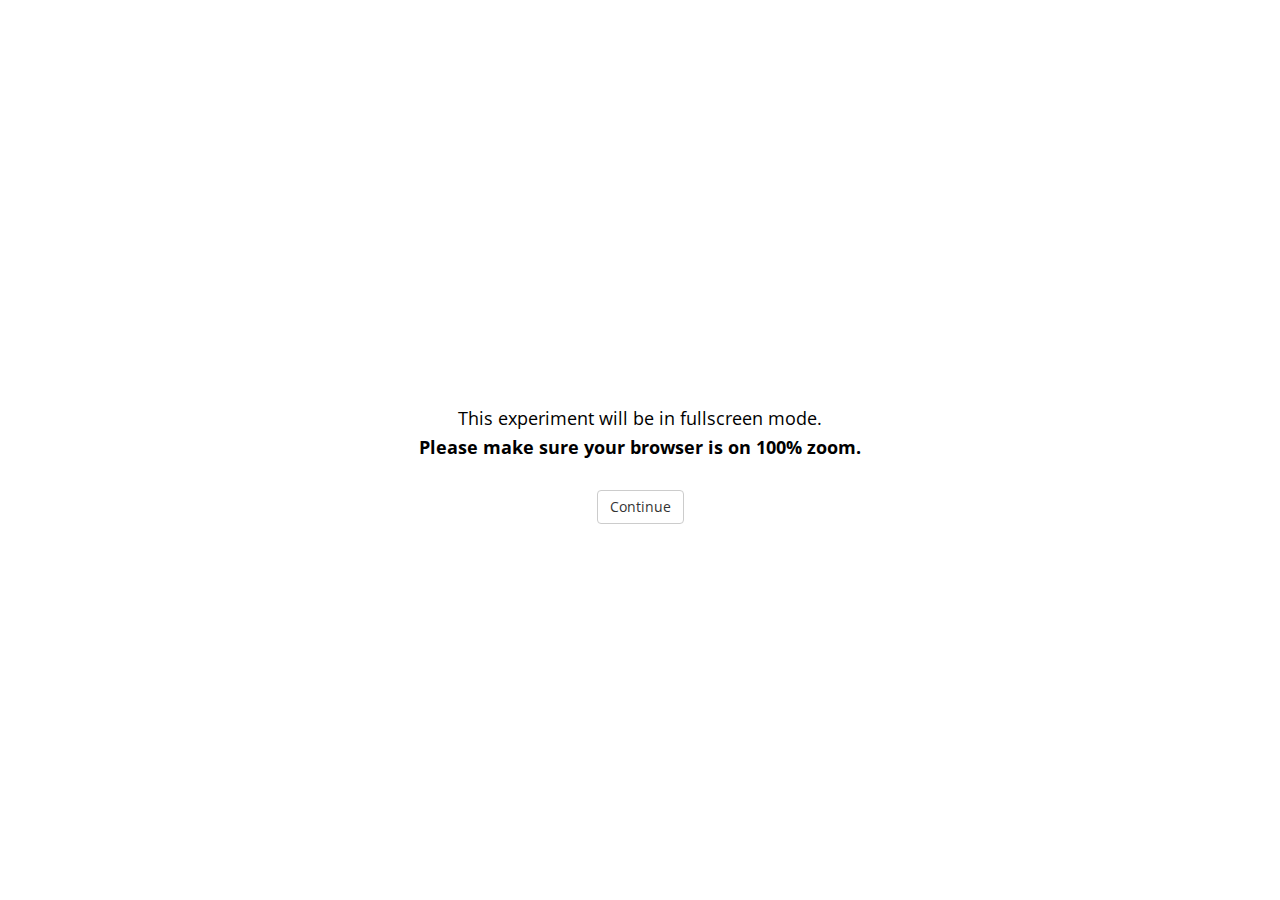
==== commit 650b7341: "progress on ido's code review" ====
--- a/session1/cards/index.html
+++ b/session1/cards/index.html
@@ -77,7 +77,8 @@
         /*full screen */
         var enter_fullscreen = {
             type: "fullscreen",
-            fullscreen_mode: true
+            fullscreen_mode: true,
+            message: '<p>This experiment will be in fullscreen mode. <br> <b>Please make sure your browser is on 100% zoom.</b></p>'
         }
         /*---------------------------------------------------- 
         Define images
@@ -91,7 +92,7 @@
         var example_reward0=['images/practice_reward/conversation_green_blank.png', 'images/practice_reward/conversation_ocean_blank.png']
         var example_reward1= ['images/practice_reward/heart_bluish_blank.png','images/practice_reward/star_purple_blank.png', 'images/practice_reward/heart_purple_blank.png','images/practice_reward/star_bluish_blank.png']
         var example_reward2= ['images/practice_reward/parallel_brown_plus.png', 'images/practice_reward/trapezoid_fuchsia_x.png', 'images/practice_reward/parallel_fuchsia_plus.png', 'images/practice_reward/trapezoid_brown_x.png', 'images/practice_reward/trapezoid_brown_plus.png', 'images/practice_reward/parallel_fuchsia_x.png', 'images/practice_reward/trapezoid_fuchsia_plus.png', 'images/practice_reward/parallel_brown_x.png']
-        var practice_reward_images = [example_deck0,example_deck1,example_deck2]
+        var practice_reward_images = [example_reward0,example_reward1,example_reward2]
 
         //2D array - array i contains the cards for block type i
         var test_deck0=['images/test_elements/pink_blank_triangle.png', 'images/test_elements/green_blank_triangle.png']
@@ -127,7 +128,8 @@
         Define game-related settings
         ------------------------------------------------------*/
         var block_type=Number(jsPsych.randomization.sampleWithoutReplacement([0,1,2], 1));
-        var practice_order=jsPsych.randomization.shuffle([0,0,1,1,2,2])
+        // var practice_order=jsPsych.randomization.shuffle([0,0,1,1,2,2])
+        var practice_order=jsPsych.randomization.shuffle([1,1,1,1,1,1])
         var practice_number=-1;
         var background_locs;
         var invalid=false;
@@ -135,6 +137,7 @@
         var first_loc;
         var second_loc;
         var prob_reward;
+        var sum_of_reward = 0;
 
         var FB_matrix1 = []; //first option for random walk
         FB_matrix1[0] = [0.157020842, 0.15, 0.15, 0.156040006, 0.15, 0.15, 0.15, 0.15, 0.15, 0.195488406, 0.238761738, 0.208685625, 0.176161325, 0.189415947, 0.179116023, 0.1990778, 0.15, 0.154505329, 0.20971304, 0.248624145, 0.243429274, 0.222942467, 0.25854102, 0.32771788, 0.346910101, 0.363247772, 0.412600622, 0.394723848, 0.379588708, 0.39092306, 0.37934023, 0.422537053, 0.42854826, 0.414645187, 0.411459023, 0.357681821, 0.319182052, 0.271389827, 0.331717046, 0.337330719, 0.360532922, 0.40079545, 0.4120548, 0.419174746, 0.49439884, 0.445138221, 0.462633019, 0.472754153, 0.446989894, 0.450821354]
@@ -175,24 +178,26 @@
             },
             type: "instructions",
             pages: ["<p><b><u>Welcome to the card game</u></b></p>"
-                + "<p style='text-align:left'>Your winnings in this game will earn you additional payment bonus for the study."
+                + "<p style='text-align:center'>Your winnings in this game will earn you additional payment bonus for the study."
                 + " If no extra money will be earned in the card game, you will still get £2.5 for completing this session of the study."
-                + " However, <b>you can gain up to an extra £0.9 based on winnings in the game.</b></p>",
-            "<p style='text-align:left'> We will now provide instructions regarding the card game. Please read them carefully. <br>"
+                + " However, <b>you can gain up to an extra £0.9 based on winnings in the game. <br> Money will be given only if you complete the second session of the study tomorrow!</b></p>",
+            "<p style='text-align:center'> We will now provide instructions regarding the card game. Please read them carefully. <br>"
             + "Feel free to go back and forth between the screens.</p> "
-            + "<p style='text-align:left'>At the end of the instructions, <b>we will ask you to complete a short quiz about them</b>, to make sure everything is well understood.</p>",
-            "<p style='text-align:left'> Below is an example of a card-deck of four cards, very much like the cards in the game to follow. <b>The card-decks in the game, though, will vary in size - 2-card, 4-card or 8-card decks.</b> </p>" +
+            + "<p style='text-align:center'>At the end of the instructions, <b>we will ask you to complete a short quiz about them</b>, to make sure everything is well understood.</p>",
+            "<p style='text-align:center'> Below is an example of a card-deck of four cards, very much like the cards in the game to follow. <b>The card-decks in the game, though, will vary in size - 2-card, 4-card or 8-card decks.</b> </p>" +
             "<img class='exampleDeck' src='images/practice_elements/heart_bluish_blank.png' >"+"<img class='exampleDeck' src='images/practice_elements/star_purple_blank.png' >"+
             "<img class='exampleDeck' src='images/practice_elements/heart_purple_blank.png' >"+"<img class='exampleDeck' src='images/practice_elements/star_bluish_blank.png' >",
-            "<p> On each step, only two cards from the card deck will be offered, in only two of the four possible locations (as shown in the examples below).<br>"
-            + "You will be able to select the <b>left card by pressing 'S'</b>, the <b>middle-left card by pressing 'F'</b>, the <b>middle-right card by pressing 'H'</b> and the <b>right card by pressing 'K'</b> on your keyboard."
-            + " <br><br><u>Please do your best to respond as fast and as accurate as you can.</u><br></p>"
-            + "<img class='exampleLoc1' src='images/example1.png' > <br>" + "<img class='exampleLoc2' src='images/example2.png' >",
-            "<p style='text-align:left'>After selecting the card, you will see an outcome in the middle of the screen, as shown below.<br><br>"
-            + "<b>Winning very much depends on the location of the card you chose - some locations are better than others in the block.</b><br>"
-            + "Your task is to find out which location is the best in each block at any time and choose it.<br><br> <b> Please note that the winning chances of the locations are independent</b>.<br> Learning about one location does not tell you anything about the other locations.</p>"
-            + "<br> <img class='exampleReward' src='images/example_reward.png'>",
-            "<p style='text-align:left'><u>Three important things to remember:</u><br>"
+            "<p> On each step, only two cards from the card deck will be offered, in only two of the four possible locations.<br><br>"
+            + "The keys you will need to use in order to make a selection are <b>S, F, H and K</b>, as specified in the examples following.</p>",
+            "<p>Here, for example, you will be able to select the <b>left card by pressing 'S'</b> and the <b>right card by pressing 'K'</b> on your keyboard.</p>"
+            + "<img class='exampleLoc' src='images/example1.png' >",
+            "<p>Here, however, you will be able to select the <b>middle-left card by pressing 'F'</b> and the <b>middle-right card by pressing 'H'</b> on your keyboard.</p>"
+            + "<img class='exampleLoc' src='images/example2.png' >",
+            "<p style='text-align:left'>After selecting the card, you will see an outcome in the middle of the screen, as shown below.</p>"
+            + "<img class='exampleReward' src='images/example_reward.png'><br><br>",
+            "<p><b>Winning very much depends on the location of the card you chose - some locations are better than others in the current part.</b><br>"
+            + "Your task is to find out which location is the best in each part at any time and choose it.<br><br> <b> Please note that the winning chances of one location are unrelated to the winning chances of another.</b><br> Learning about one location does not tell you anything about the other locations.</p>",
+            "<p style='text-align:center'><u>Three important things to remember:</u><br>"
             + "1. <b>How good a location is can change along with the game - </b> somewhat like the value of market products that sometimes is worth more and sometimes less."
             + "<br><br>2.<b> Only the locations are related to your chances of winning - </b> the identity of the card does not influence the chances of winning a coin.<br><br>"
             + " 3. <b>The chance that each location will give you money has nothing to do with the other locations - </b> you can't learn about one location from the money rewards you got for another.</p>"],
@@ -226,7 +231,7 @@
                 { prompt: "Some locations are better than others.", name: 'better_locations', correct: "True", options: Q5_6_options, required: true },
                 { prompt: "How 'good' or 'bad' a location is will change along the game.", name: 'value_change', correct: "True", options: Q5_6_options, required: true },
                 { prompt: "What is the goal in the game?", name: 'game_goal', correct: "The goal is to learn which location is better", options: Q7_options, required: true },
-                { prompt: "If one location leads you to a large sum of money, it means the other location will probably lead you to a small sum of money.", name: 'value_independence', correct: 'False', options: Q8_options, required: true },
+                { prompt: "If one location frequently leads you to a coin, it means the other location will probably lead you to a coin only occasionally.", name: 'value_independence', correct: 'False', options: Q8_options, required: true },
                 { prompt: "If you select a location based on the card presented there, you might win more", name: 'location_value', correct: "False - you won't win more or less by choosing one card over the other. Only the locations are related to your chance of winning.", options: Q9_options, required: true },
             ],
         };
@@ -423,7 +428,7 @@
                 reward = 0
                 if (last_choice!= null){
                     invalid_from_all_keyboard=true;
-                    return '<div style="font-size:40px; position: absolute; left: 220px; top: 300px;">Please choose only between "S", "F", "H" and "K"!</div>'
+                    return '<div style="font-size:40px; position: absolute; left: 180px; top: 300px;">Please choose only between "S", "F", "H" and "K"!</div>'
                 }
                 else {
                     return '<div style="font-size:40px; position: absolute; left: 420px; top: 300px;">Please respond faster!</div>'
@@ -488,7 +493,7 @@
             }
             else if( invalid_from_all_keyboard==true) {
                 invalid_from_all_keyboard=false
-                return '<div style="font-size:40px; position: absolute; left: 220px; top: 300px;">Please choose only between "S", "F", "H" and "K"!</div>'+ '<p><b>Press SPACE to continue</b></p>'
+                return '<div style="font-size:40px; position: absolute; left: 180px; top: 300px;">Please choose only between "S", "F", "H" and "K"!</div>'+ '<p><b>Press SPACE to continue</b></p>'
             }
             else {
                 return '<div style="font-size:40px; position: absolute; left: 420px; top: 300px;">Please respond faster!</div>'  + '<p><b>Press SPACE to continue</b></p>'
@@ -496,6 +501,9 @@
             prob_reward = FB_matrix[selected][current_cards_exp_trial];
             prob_unreward = 1 - prob_reward;
             reward = jsPsych.randomization.sampleWithReplacement([0, 1], 1, [prob_unreward, prob_reward])[0];
+            if (practice_number == -1){ //count reward only if we're in test blocks
+                sum_of_reward += reward;
+            }
             reward_to_show = "<img class=reward src='" + reward_images[reward] + "'>"
             return left_with_tag + mid_left_with_tag + mid_right_with_tag + right_with_tag  + reward_to_show  + '<br><br><br><br><br><br><br><br><p><b>Press SPACE to continue</b></p>'
         }
@@ -537,7 +545,7 @@
         timeline.push(enter_fullscreen)
         var start_practice= {
             type: 'html-keyboard-response',
-            stimulus: '<div>We will now do a few practice trials <br> Please be ready with your fingers on <b>"S"</b>, <b>"F"</b>, <b>"H"</b> and <b>"K"</b>. <br><br> <b> Press any key to begin</b></div>',
+            stimulus: '<div>Good job! We will now do a few practice trials. <br> Please be ready with your fingers on <b>"S"</b>, <b>"F"</b>, <b>"H"</b> and <b>"K"</b>. <br><br> <b> Press any key to begin</b></div>',
             post_trial_gap: 1000,
             on_finish: function () { 
                 document.querySelector('head').insertAdjacentHTML('beforeend', '<style id="cursor-toggle"> html { cursor: none; } </style>') 
@@ -615,7 +623,7 @@
 
         var start_exp = {
             type: 'html-keyboard-response',
-            stimulus: '<div> Good job! Practice completed. <br> <br> We will now move on to the real game. Do your best to figure out which locations are better. Good luck!<br><br> <b>Press any key to continue.</b></div>',
+            stimulus: '<div> Good job! Practice completed. <br> <br> We will now move on to the real game. Please do your best to respond as fast as you can while trying to earn as many coins as you can. <br> Good luck!<br><br> <b>Press any key to continue.</b></div>',
             post_trial_gap: 1000,
         }
 
@@ -623,9 +631,9 @@
             type: 'html-keyboard-response',
             stimulus: function () {
                 block_type=(block_type+1)%3;
-                start_block_str= '<p><b><u>Test block ' + (block + 1) + ' out of ' + (blocks) + '</u></b></p>' + '<p style="text-align: left"> You will now start a test block. Below are the cards that can appear in this round.</p>'
-                    + '<p style="text-align: left">Use the response key that matches the location of the card you select ("S", "F", "H" or "K", in correspondence) to make your selection. <br> Please do your best to win as many coins as possible!<br> </p>'
-                    + '<p style="text-align: left">Remember that: <br> 1) How "good" each location is can change along the round <br> 2) Only the location of the card (not the card that appeared there) predicts an outcome <br> 3) The chance that each location will give you money has nothing to do with the other locations </p>'
+                start_block_str= '<p><b><u>Test block ' + (block + 1) + ' out of ' + (blocks) + '</u></b></p>' + '<p style="text-align: center"> You will now start a test block. Below are the cards that can appear in this round.</p>'
+                    + '<p style="text-align: center">Use the response key that matches the location of the card you select ("S", "F", "H" or "K", in correspondence) to make your selection. <br> Please do your best to win as many coins as possible!<br> </p>'
+                    + '<p style="text-align: center">Remember that: <br> 1) How "good" each location is can change along the round <br> 2) Only the location of the card (not the card that appeared there) predicts an outcome <br> 3) The chance that each location will give you money has nothing to do with the other locations </p>'
                     + '<p><b>Press SPACE to start</b></p>'
                 if (block_type==0){
                     start_block_str+='<img src="' + images_for_block_start()[0] + '" class="block_example">  ' + '<img src="' + images_for_block_start()[1] + '" class="block_example">    '
@@ -722,12 +730,9 @@
             type: 'html-keyboard-response',
             stimulus: function () {
     
-                finish_block_string = '<p>Good job!</p>' + '<p style="text-align: left"><br> Test block ' + (block + 1) + ' out of ' + (blocks) + ' is over.'
+                finish_block_string = '<p>Good job!</p>' + '<p style="text-align: center"><br> Test block ' + (block + 1) + ' out of ' + (blocks) + ' is over.'
                 if (block != 2) {
                     finish_block_string += ' You can stretch a little and take a short break while sitting in front of the screen, if needed.</p><p> <br><br><br><b>Press SPACE to continue</b>  </p>'
-                }
-                else {
-                    finish_block_string += 'Thank you for your participation!</p><p> <br><br><br><b>Press SPACE to exit</b>  </p>'
                 }
                 return finish_block_string
             },
@@ -738,6 +743,19 @@
                 current_cards_exp_trial = 0;
             }
         }
+
+        var finish_learning = {
+            type: 'html-button-response',
+            stimulus: function () {
+                bonus = sum_of_reward * 0.007
+                return "<p><b>Congratulations!</b> <br><br> You successfully finished this part of the task. <br>"
+                    + "You've earned an extra " + bonus + "£! <br>"
+                    + "<b>REMEMBER:</b> You will be paid only after completing the second part of the task tomorrow. <br></p>"
+            },
+            choices:["Click here to return to Prolific and complete the session"]
+            , button_html: ['<a href=https://app.prolific.co/submissions/complete?cc=XXXXXXX target="_blank"> %choice%</a>']
+        }
+
 
         /*---------------------------------------------------- 
         Define timeline for card part
@@ -768,10 +786,8 @@
         };
 
         var full_procedure = {
-            timeline: [instructions_loop, start_exp, test_blocks]
-            //timeline: [start_exp, test_blocks]
-
-
+            timeline: [instructions_loop, start_exp, test_blocks, finish_learning]
+            //timeline: [start_exp, test_blocks, finish_learning]
         }
         timeline.push(full_procedure)
 
@@ -780,7 +796,7 @@
               ------------------------------------------------------*/
         jsPsych.init({
             timeline: timeline,
-            preload_images: example_deck0,example_deck1,example_deck2,test_deck0,test_deck1,test_deck2,reward_images,reward_deck0,reward_deck1,reward_deck2,
+            preload_images: example_deck0,example_deck1,example_deck2,test_deck0,test_deck1,test_deck2,reward_images,reward_deck0,reward_deck1,reward_deck2,background,
             show_preload_progress_bar: true,
             on_finish: function () {
                 // This all part is not used in this experiment (showing participants their bonus and capacity)
--- a/session1/cards/css/my_exp.css
+++ b/session1/cards/css/my_exp.css
@@ -95,17 +95,9 @@
         margin-right: 5px;
     }
 
-    .exampleLoc1 {
+    .exampleLoc {
         height: 223px;
         width: 960px;
-        margin-bottom: -60px;
-        margin-top: -30px;
-    }
-
-    .exampleLoc2 {
-        height: 223px;
-        width: 960px;
-        margin-bottom: -20px;
     }
 
     .exampleReward {
